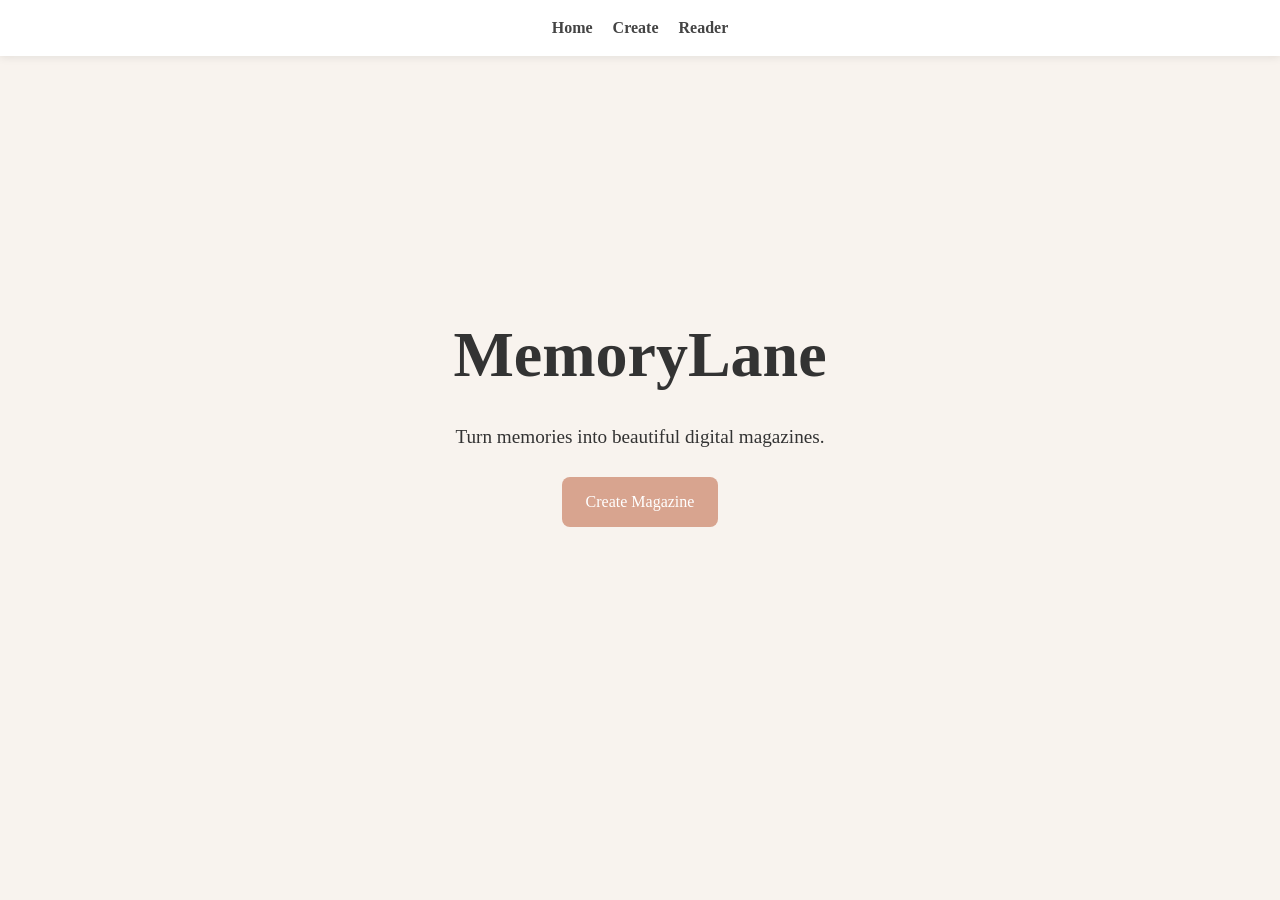
==== frontend/index.html @ 021963e6 "Frontend Page Structure" ====
<!DOCTYPE html>
<html lang="en">
<head>
    <meta charset="UTF-8">
    <meta name="viewport" content="width=device-width, initial-scale=1.0">
    <title>MemoryLane</title>
    <link rel="stylesheet" href="style.css">
</head>
<body>

    <nav>
        <a href="index.html">Home</a>
        <a href="create-magazine.html">Create</a>
        <a href="magazine.html">Reader</a>
    </nav>

    <section class="hero">
        <h1>MemoryLane</h1>

        <p>
            Turn memories into beautiful digital magazines.
        </p>

        <a href="create-magazine.html" class="btn">
            Create Magazine
        </a>
    </section>

</body>
</html>
---- frontend/style.css ----
*{
    margin:0;
    padding:0;
    box-sizing:border-box;
}

body{
    font-family: Georgia, serif;
    background:#f8f3ee;
    color:#333;
    line-height:1.6;
}

nav{
    background:white;
    padding:15px;
    display:flex;
    justify-content:center;
    gap:20px;
    box-shadow:0 2px 8px rgba(0,0,0,0.08);
}

nav a{
    text-decoration:none;
    color:#444;
    font-weight:bold;
}

.hero{
    height:80vh;
    display:flex;
    flex-direction:column;
    justify-content:center;
    align-items:center;
    text-align:center;
    padding:20px;
}

.hero h1{
    font-size:4rem;
    margin-bottom:15px;
}

.hero p{
    font-size:1.2rem;
    margin-bottom:25px;
}

.btn{
    background:#d8a48f;
    color:white;
    padding:12px 24px;
    border-radius:8px;
    text-decoration:none;
}

.container{
    width:90%;
    max-width:900px;
    margin:40px auto;
}

.card{
    background:white;
    padding:25px;
    margin-bottom:25px;
    border-radius:12px;
    box-shadow:0 4px 12px rgba(0,0,0,0.08);
}

form{
    display:flex;
    flex-direction:column;
}

input,
textarea{
    margin-top:8px;
    margin-bottom:20px;
    padding:10px;
}

button{
    padding:12px;
    border:none;
    background:#d8a48f;
    color:white;
    border-radius:8px;
    cursor:pointer;
}

.cover-card{
    background:white;
    text-align:center;
    padding:60px 20px;
    border-radius:15px;
    margin-bottom:30px;
    box-shadow:0 4px 12px rgba(0,0,0,0.08);
}

.cover-card h1{
    margin-bottom:10px;
}
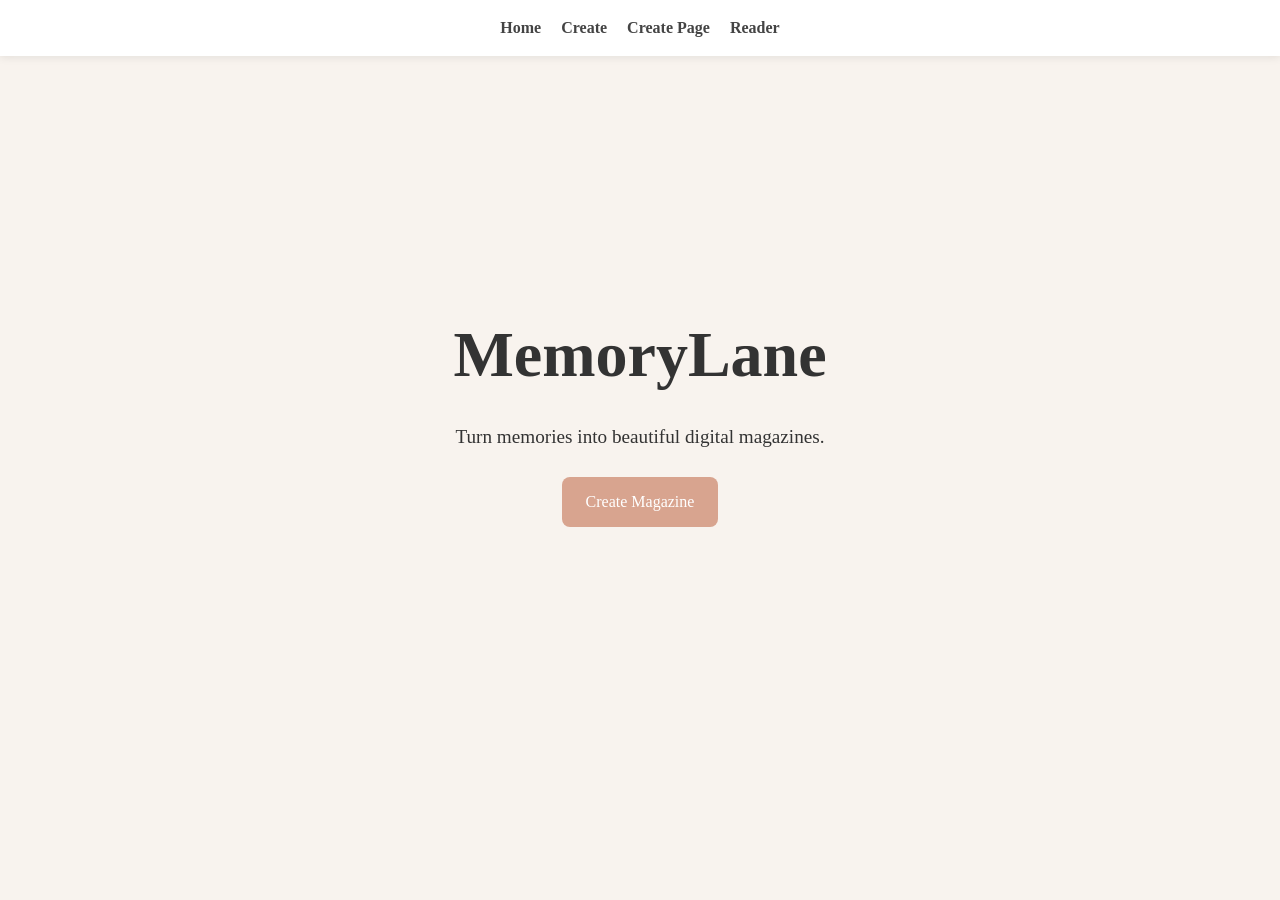
==== commit 20838eb6: "Add image and song support for magazine pages" ====
--- a/frontend/index.html
+++ b/frontend/index.html
@@ -11,6 +11,7 @@
     <nav>
         <a href="index.html">Home</a>
         <a href="create-magazine.html">Create</a>
+        <a href="create-page.html">Create Page</a>
         <a href="magazine.html">Reader</a>
     </nav>
 
--- a/frontend/style.css
+++ b/frontend/style.css
@@ -100,4 +100,12 @@
 
 .cover-card h1{
     margin-bottom:10px;
+}
+
+.page-image{
+    width:100%;
+    max-height:300px;
+    object-fit:cover;
+    border-radius:10px;
+    margin-bottom:15px;
 }
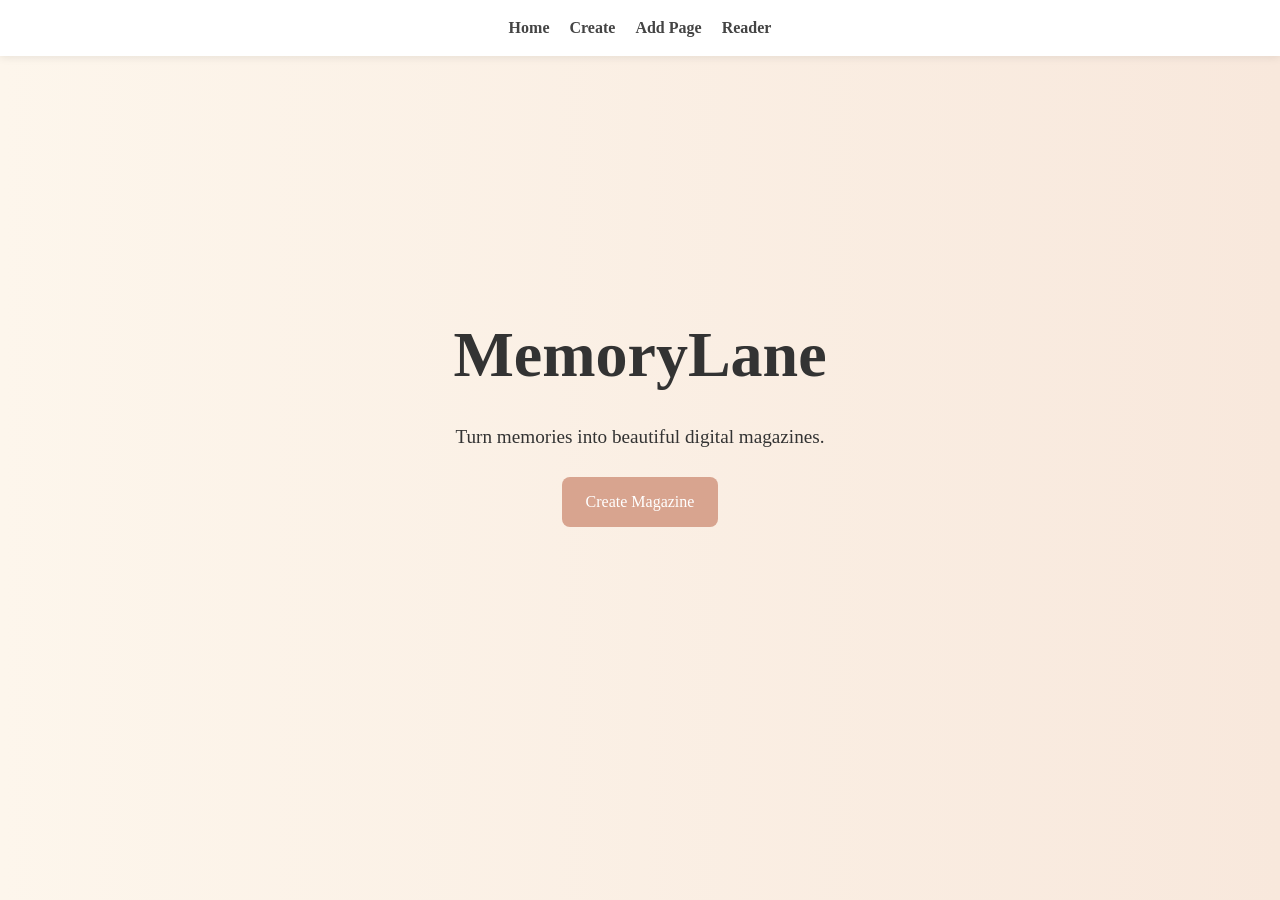
==== commit 2f0ba789: "Improve navigation and enhance user experience" ====
--- a/frontend/index.html
+++ b/frontend/index.html
@@ -11,7 +11,7 @@
     <nav>
         <a href="index.html">Home</a>
         <a href="create-magazine.html">Create</a>
-        <a href="create-page.html">Create Page</a>
+        <a href="create-page.html">Add Page</a>
         <a href="magazine.html">Reader</a>
     </nav>
 
--- a/frontend/style.css
+++ b/frontend/style.css
@@ -6,7 +6,7 @@
 
 body{
     font-family: Georgia, serif;
-    background:#f8f3ee;
+    background: linear-gradient(to right, #fdf6ec, #f8e8dc);
     color:#333;
     line-height:1.6;
 }
@@ -18,6 +18,9 @@
     justify-content:center;
     gap:20px;
     box-shadow:0 2px 8px rgba(0,0,0,0.08);
+    position:sticky;
+    top:0;
+    z-index: 1000;
 }
 
 nav a{
@@ -102,10 +105,171 @@
     margin-bottom:10px;
 }
 
-.page-image{
-    width:100%;
-    max-height:300px;
-    object-fit:cover;
-    border-radius:10px;
-    margin-bottom:15px;
+.page-image {
+    width: 100%;
+    border-radius: 12px;
+    margin-top: 10px;
+    margin-bottom: 15px;
+}
+
+.page {
+    background: white;
+    border-radius: 16px;
+    padding: 20px;
+    margin: 20px auto;
+    max-width: 600px;
+    box-shadow: 0 10px 30px rgba(0,0,0,0.1);
+    transition: transform 0.2s ease;
+}
+
+.page:hover {
+    transform: scale(1.02);
+}
+
+.song-btn {
+    display: inline-block;
+    margin-top: 10px;
+    padding: 10px 14px;
+    background: #74aaa2;
+    color: white;
+    border-radius: 8px;
+    text-decoration: none;
+    font-weight: bold;
+}
+
+.cover-page {
+    max-width: 650px;
+    margin: 30px auto;
+    padding: 60px 30px;
+    text-align: center;
+    background: white;
+    border-radius: 18px;
+    box-shadow: 0 10px 30px rgba(0,0,0,0.1);
+}
+
+.cover-page h1 {
+    font-size: 2.5rem;
+    margin-bottom: 20px;
+    letter-spacing: 2px;
+}
+
+.cover-page p {
+    color: #666;
+    font-size: 1.1rem;
+}
+
+.cover-page::after {
+    content: "✦ ✦ ✦";
+    display: block;
+    margin-top: 20px;
+    color: #999;
+}
+
+.page-number {
+    text-align: right;
+    color: #999;
+    font-size: 0.9rem;
+    margin-bottom: 10px;
+}
+
+/* Scrapbook */
+body.scrapbook-theme {
+    background: linear-gradient(to right, #fff4e6, #ffd6ba);
+    color: #333;
+}
+
+/* Vintage */
+body.vintage-theme {
+    background: linear-gradient(to right, #d9c7a3, #b89b72);
+    color: #3b2d20;
+}
+
+/* Modern */
+body.modern-theme {
+    background: linear-gradient(to right, #dfe9f3, #ffffff);
+    color: #222;
+}
+
+body.scrapbook-theme .page {
+    border-left: 6px solid #ff8fab;
+}
+
+body.vintage-theme .page {
+    border-left: 6px solid #8b6f47;
+}
+
+body.modern-theme .page {
+    border-top: 6px solid #222;
+}
+
+body.scrapbook-theme {
+    font-family: "Trebuchet MS", sans-serif;
+}
+
+body.vintage-theme {
+    font-family: Georgia, serif;
+}
+
+body.modern-theme {
+    font-family: Arial, sans-serif;
+}
+
+.page-actions {
+    margin-top: 20px;
+    display: flex;
+    gap: 10px;
+}
+
+.edit-btn,
+.delete-btn {
+    border: none;
+    padding: 10px 16px;
+    border-radius: 8px;
+    cursor: pointer;
+    font-weight: bold;
+}
+
+.edit-btn {
+    background: #99c49a;
+    color: white;
+}
+
+.delete-btn {
+    background: #b87d7c;
+    color: white;
+}
+
+.move-up-btn,
+.move-down-btn{
+
+    padding:8px 12px;
+
+    border:none;
+
+    border-radius:8px;
+
+    cursor:pointer;
+
+    background:#7587ae;
+
+    color:white;
+
+    font-weight:bold;
+
+    transition:0.2s;
+
+}
+
+.move-up-btn:hover,
+.move-down-btn:hover{
+
+    opacity:0.9;
+
+}
+
+.move-up-btn:disabled,
+.move-down-btn:disabled {
+    background: #cccccc;
+    cursor: not-allowed;
+    opacity: 0.7;
 }
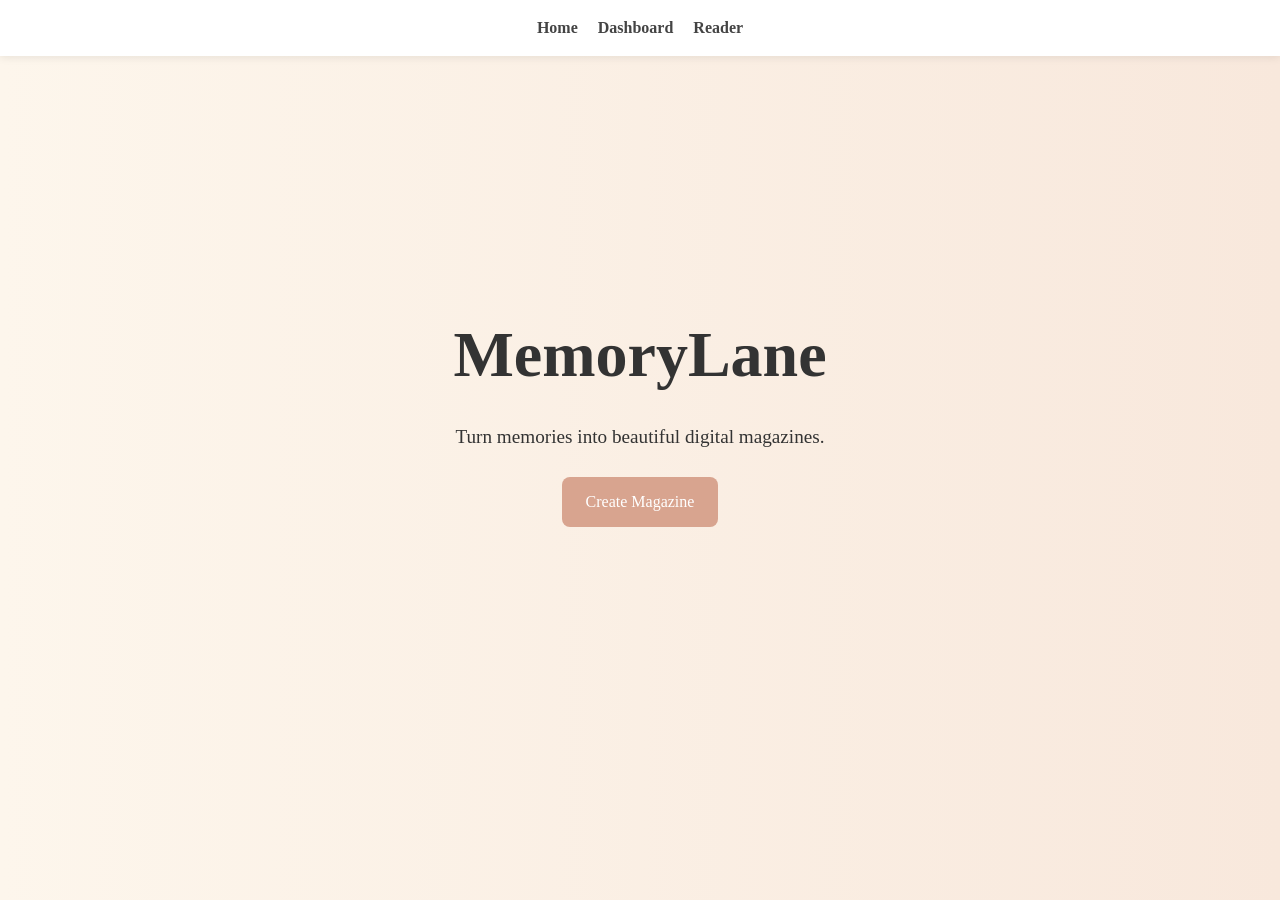
==== commit 126ac1a1: "Restructure navigation for dashboard-centric workflow" ====
--- a/frontend/index.html
+++ b/frontend/index.html
@@ -1,17 +1,18 @@
 <!DOCTYPE html>
 <html lang="en">
+
 <head>
     <meta charset="UTF-8">
     <meta name="viewport" content="width=device-width, initial-scale=1.0">
     <title>MemoryLane</title>
     <link rel="stylesheet" href="style.css">
 </head>
+
 <body>
 
     <nav>
         <a href="index.html">Home</a>
-        <a href="create-magazine.html">Create</a>
-        <a href="create-page.html">Add Page</a>
+        <a href="dashboard.html">Dashboard</a>
         <a href="magazine.html">Reader</a>
     </nav>
 
@@ -28,4 +29,5 @@
     </section>
 
 </body>
+
 </html>
--- a/frontend/style.css
+++ b/frontend/style.css
@@ -272,4 +272,61 @@
     background: #cccccc;
     cursor: not-allowed;
     opacity: 0.7;
+}
+
+.magazine-card {
+    background: white;
+    border-radius: 16px;
+    padding: 20px;
+    margin: 20px auto;
+    max-width: 700px;
+    box-shadow: 0 10px 30px rgba(0,0,0,.1);
+}
+
+.stats {
+    display: flex;
+    justify-content: center;
+    gap: 20px;
+    margin: 30px 0;
+    flex-wrap: wrap;
+}
+
+.stat-card {
+    background: white;
+    padding: 20px;
+    width: 140px;
+    border-radius: 16px;
+    text-align: center;
+    box-shadow: 0 10px 20px rgba(0,0,0,.08);
+}
+
+.stat-card h3 {
+    font-size: 2rem;
+    margin: 0;
+}
+
+.stat-card p {
+    margin-top: 10px;
+    color: #666;
+}
+
+.primary-btn {
+    display: inline-block;
+    margin: 20px 0;
+    padding: 14px 22px;
+    background: #6f6ca5;
+    color: white;
+    text-decoration: none;
+    border-radius: 10px;
+    font-weight: bold;
+    transition: 0.2s ease;
+}
+
+.primary-btn:hover {
+    transform: translateY(-2px);
+    opacity: 0.95;
+}
+
+.cover-page .primary-btn {
+    margin-top: 25px;
 }
